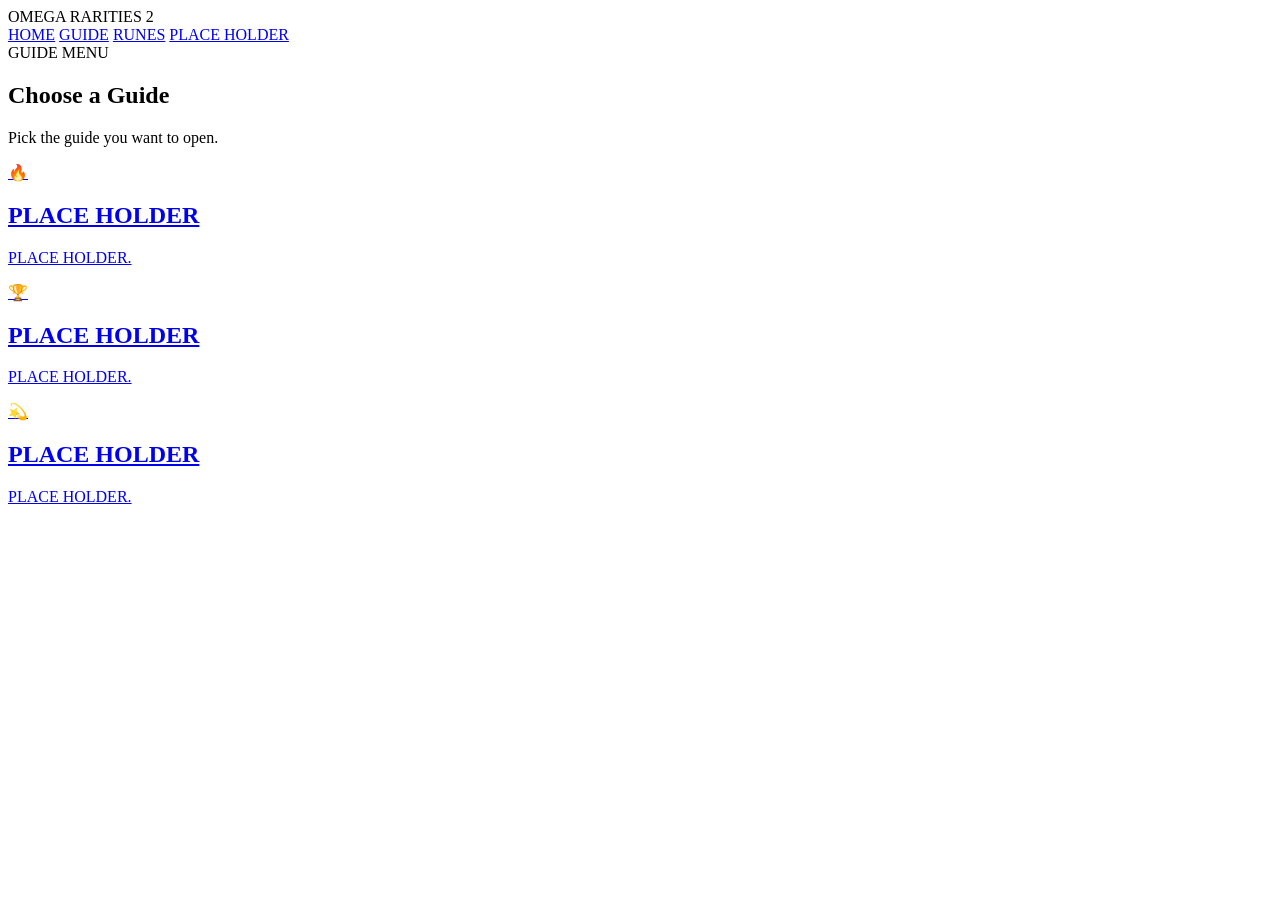
==== guides.html @ 5fcdbe2a "Create guides.html" ====
<!DOCTYPE html>
<html lang="en">
<head>
    <meta charset="UTF-8">
    <meta name="viewport" content="width=device-width, initial-scale=1.0">
    <title>Guides</title>
    <link rel="stylesheet" href="style.css">
</head>
<body>

<header class="topbar">
    <div class="logo">OMEGA RARITIES 2</div>
    <nav>
        <a href="index.html">HOME</a>
        <a href="guides.html">GUIDE</a>
        <a href="runes.html">RUNES</a>
        <a href="calculator.html">PLACE HOLDER</a>
    </nav>
</header>

<main class="home-page">

    <section class="home-hero">
        <div class="hero-card">
            <div class="hero-tag">GUIDE MENU</div>
            <h1>Choose a Guide</h1>
            <p>
                Pick the guide you want to open.
            </p>
        </div>
    </section>

    <section class="menu-grid">
        <a class="menu-card" href="rare-runes-guide.html">
            <div class="menu-icon">🔥</div>
            <h2>PLACE HOLDER</h2>
            <p>PLACE HOLDER.</p>
        </a>

        <a class="menu-card" href="challenge5-guide.html">
            <div class="menu-icon">🏆</div>
            <h2>PLACE HOLDER</h2>
            <p>PLACE HOLDER.</p>
        </a>

        <a class="menu-card" href="stardust-guide.html">
            <div class="menu-icon">💫</div>
            <h2>PLACE HOLDER</h2>
            <p>PLACE HOLDER.</p>
        </a>
    </section>

</main>

</body>
</html>
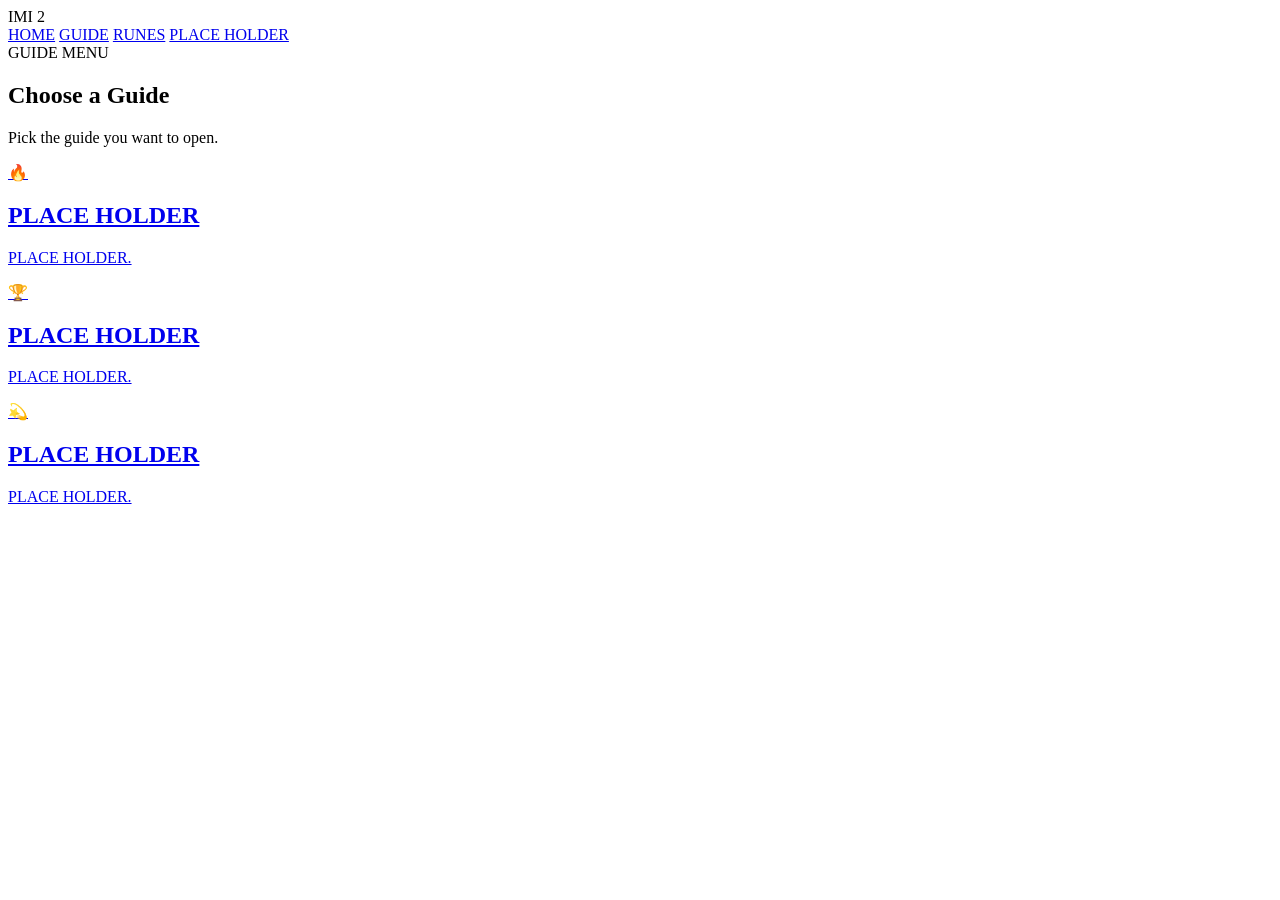
==== commit cf3e3ac7: "Update guides.html" ====
--- a/guides.html
+++ b/guides.html
@@ -9,7 +9,7 @@
 <body>
 
 <header class="topbar">
-    <div class="logo">OMEGA RARITIES 2</div>
+    <div class="logo">IMI 2</div>
     <nav>
         <a href="index.html">HOME</a>
         <a href="guides.html">GUIDE</a>
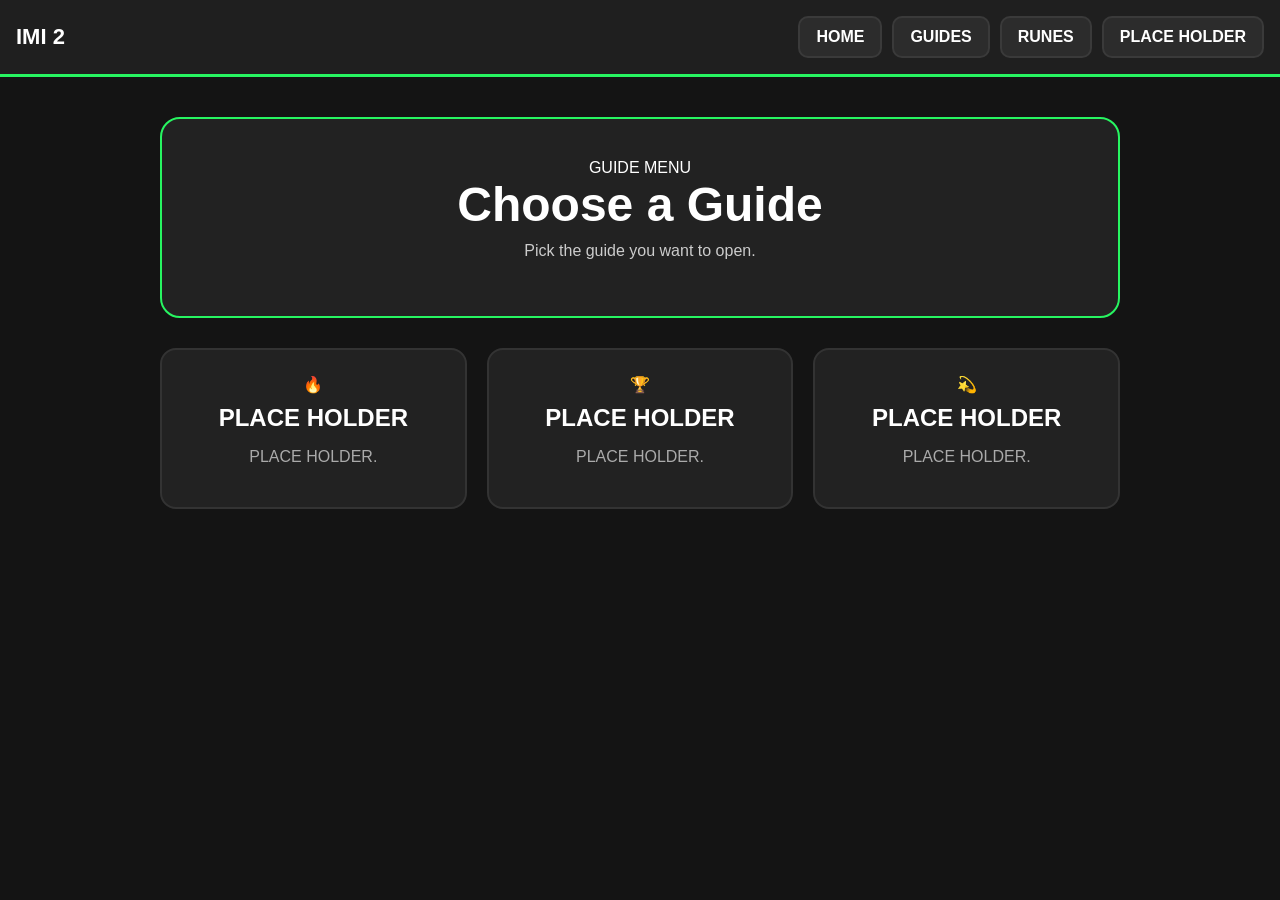
==== commit f0634cdd: "Update guides.html" ====
--- a/guides.html
+++ b/guides.html
@@ -12,7 +12,7 @@
     <div class="logo">IMI 2</div>
     <nav>
         <a href="index.html">HOME</a>
-        <a href="guides.html">GUIDE</a>
+        <a href="guides.html">GUIDES</a>
         <a href="runes.html">RUNES</a>
         <a href="calculator.html">PLACE HOLDER</a>
     </nav>
--- a/style.css
+++ b/style.css
@@ -0,0 +1,247 @@
+* {
+    box-sizing: border-box;
+}
+
+body {
+    margin: 0;
+    font-family: Arial, sans-serif;
+    background: #141414;
+    color: white;
+}
+
+/* TOP BAR */
+.topbar {
+    background: #1f1f1f;
+    border-bottom: 3px solid #27F561;
+    padding: 16px;
+    display: flex;
+    justify-content: space-between;
+    align-items: center;
+}
+
+.logo {
+    font-size: 22px;
+    font-weight: bold;
+}
+
+nav {
+    display: flex;
+    gap: 10px;
+}
+
+nav a {
+    background: #2c2c2c;
+    color: white;
+    text-decoration: none;
+    padding: 10px 16px;
+    border-radius: 10px;
+    font-weight: bold;
+    border: 2px solid #3a3a3a;
+}
+
+nav a:hover {
+    background: #27F561;
+}
+
+/* HERO CENTERED */
+.home-page {
+    max-width: 1000px;
+    margin: auto;
+    padding: 40px 20px;
+    text-align: center;
+}
+
+.hero-card {
+    background: #222;
+    border: 2px solid #27F561;
+    border-radius: 20px;
+    padding: 40px 20px;
+}
+
+.hero-card h1 {
+    margin: 0;
+    font-size: 48px;
+}
+
+.hero-card p {
+    margin-top: 10px;
+    color: #ccc;
+}
+
+/* BUTTONS */
+.hero-buttons {
+    margin-top: 25px;
+    display: flex;
+    justify-content: center;
+    gap: 10px;
+}
+
+.hero-btn {
+    padding: 14px 20px;
+    border-radius: 10px;
+    font-weight: bold;
+    text-decoration: none;
+    color: white;
+    background: #2c2c2c;
+    border: 2px solid #444;
+}
+
+.hero-btn:hover {
+    background: #27F561;
+}
+
+/* CARDS GRID */
+.menu-grid {
+    margin-top: 30px;
+    display: grid;
+    grid-template-columns: repeat(auto-fit, minmax(250px, 1fr));
+    gap: 20px;
+}
+
+.menu-card {
+    background: #222;
+    border: 2px solid #333;
+    border-radius: 16px;
+    padding: 25px;
+    text-align: center;
+    text-decoration: none;
+    color: white;
+}
+
+.menu-card:hover {
+    border-color: #27F561;
+    transform: translateY(-3px);
+}
+
+.menu-card h2 {
+    margin: 10px 0;
+}
+
+.menu-card p {
+    color: #aaa;
+}
+
+/* RUNES */
+.rune-grid {
+    display: grid;
+    grid-template-columns: repeat(auto-fit, minmax(250px, 1fr));
+    gap: 20px;
+}
+
+.rune-card {
+    background: #222;
+    border: 2px solid #333;
+    padding: 20px;
+    border-radius: 16px;
+    text-align: center;
+    cursor: pointer;
+}
+
+.rune-card:hover {
+    border-color: #27F561;
+}
+
+.rune-card img {
+    width: 100px;
+    margin: 10px 0;
+}
+
+/* POPUP */
+.popup {
+    display: none;
+    position: fixed;
+    inset: 0;
+    background: rgba(0,0,0,0.85);
+    justify-content: center;
+    align-items: center;
+}
+
+.popup-content {
+    background: #222;
+    border: 2px solid #27F561;
+    padding: 20px;
+    border-radius: 16px;
+    max-height: 80vh;
+    overflow-y: auto;
+    width: 90%;
+    max-width: 900px;
+}
+
+.close {
+    float: right;
+    font-size: 28px;
+    cursor: pointer;
+}
+
+#popup-images {
+    display: grid;
+    grid-template-columns: repeat(auto-fit, minmax(200px, 1fr));
+    gap: 10px;
+}
+
+.popup-img {
+    width: 100%;
+    border-radius: 10px;
+}
+
+.guide-box {
+    background: #222;
+    border: 2px solid #27F561;
+    border-radius: 18px;
+    padding: 20px;
+    margin-bottom: 20px;
+}
+
+.guide-box h2 {
+    margin-top: 0;
+}
+
+.guide-box ol {
+    padding-left: 20px;
+}
+
+.guide-box li {
+    margin-bottom: 10px;
+    color: #ddd;
+    line-height: 1.5;
+}
+
+/* ===== CALCULATOR HERO CUSTOM ===== */
+
+.hero-custom {
+    display: flex;
+    justify-content: center;
+    align-items: center;
+    padding: 50px 20px 30px;
+}
+
+.hero-box {
+    background: linear-gradient(180deg, #2c2c2c 0%, #1f1f1f 100%);
+    border: 2px solid #ff8c1a;
+    border-radius: 22px;
+    padding: 30px;
+    text-align: center;
+    max-width: 700px;
+    width: 100%;
+    box-shadow: 0 16px 30px rgba(0,0,0,0.35);
+}
+
+.hero-small {
+    display: block;
+    color: #ff9f2f;
+    font-size: 13px;
+    letter-spacing: 1px;
+    margin-bottom: 6px;
+}
+
+.hero-box h1 {
+    margin: 0;
+    font-size: 36px;
+    color: white;
+}
+
+.hero-box p {
+    margin-top: 12px;
+    color: #cfcfcf;
+    font-size: 16px;
+}
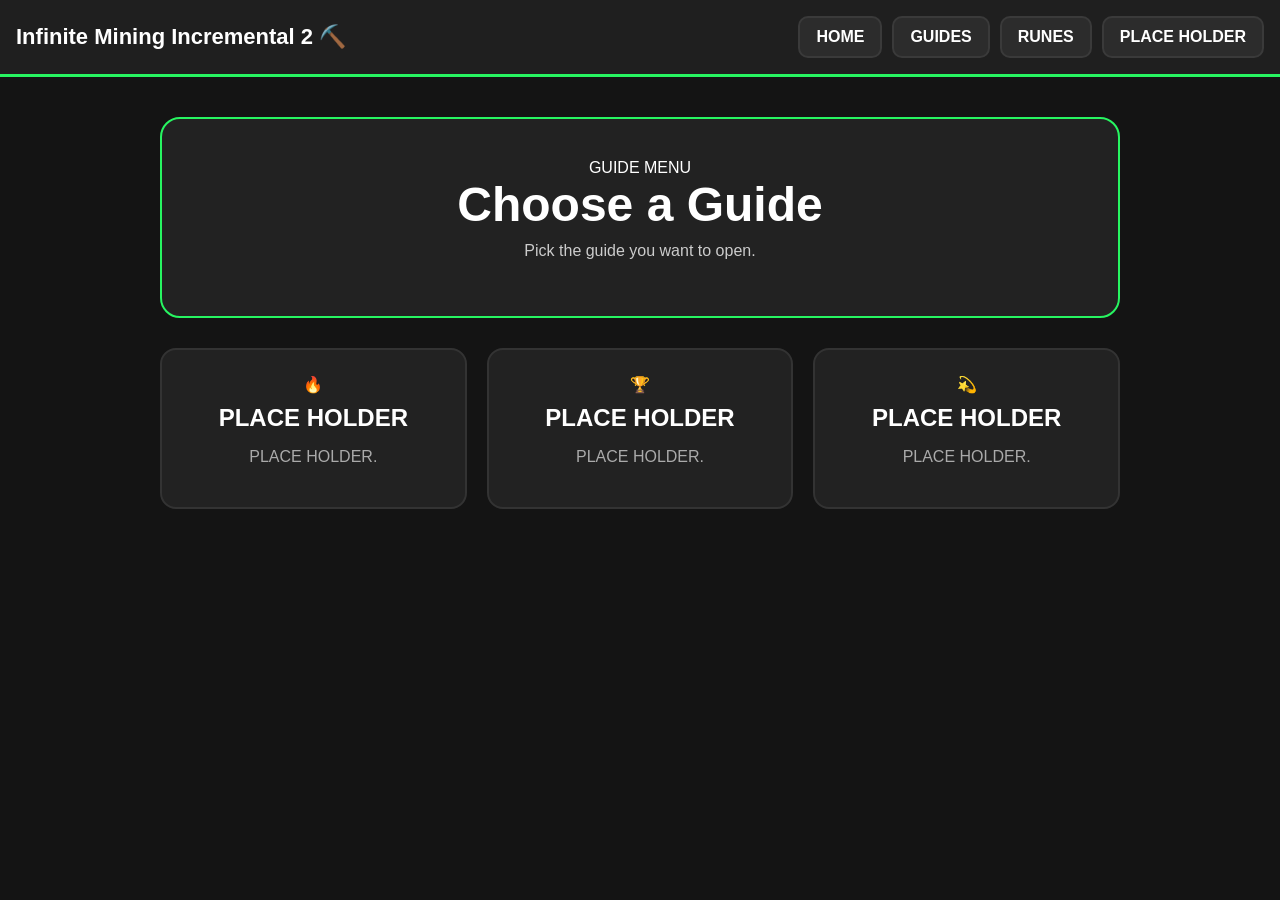
==== commit 0e33d595: "Update guides.html" ====
--- a/guides.html
+++ b/guides.html
@@ -9,7 +9,7 @@
 <body>
 
 <header class="topbar">
-    <div class="logo">IMI 2</div>
+    <div class="logo">Infinite Mining Incremental 2 ⛏️</div>
     <nav>
         <a href="index.html">HOME</a>
         <a href="guides.html">GUIDES</a>
